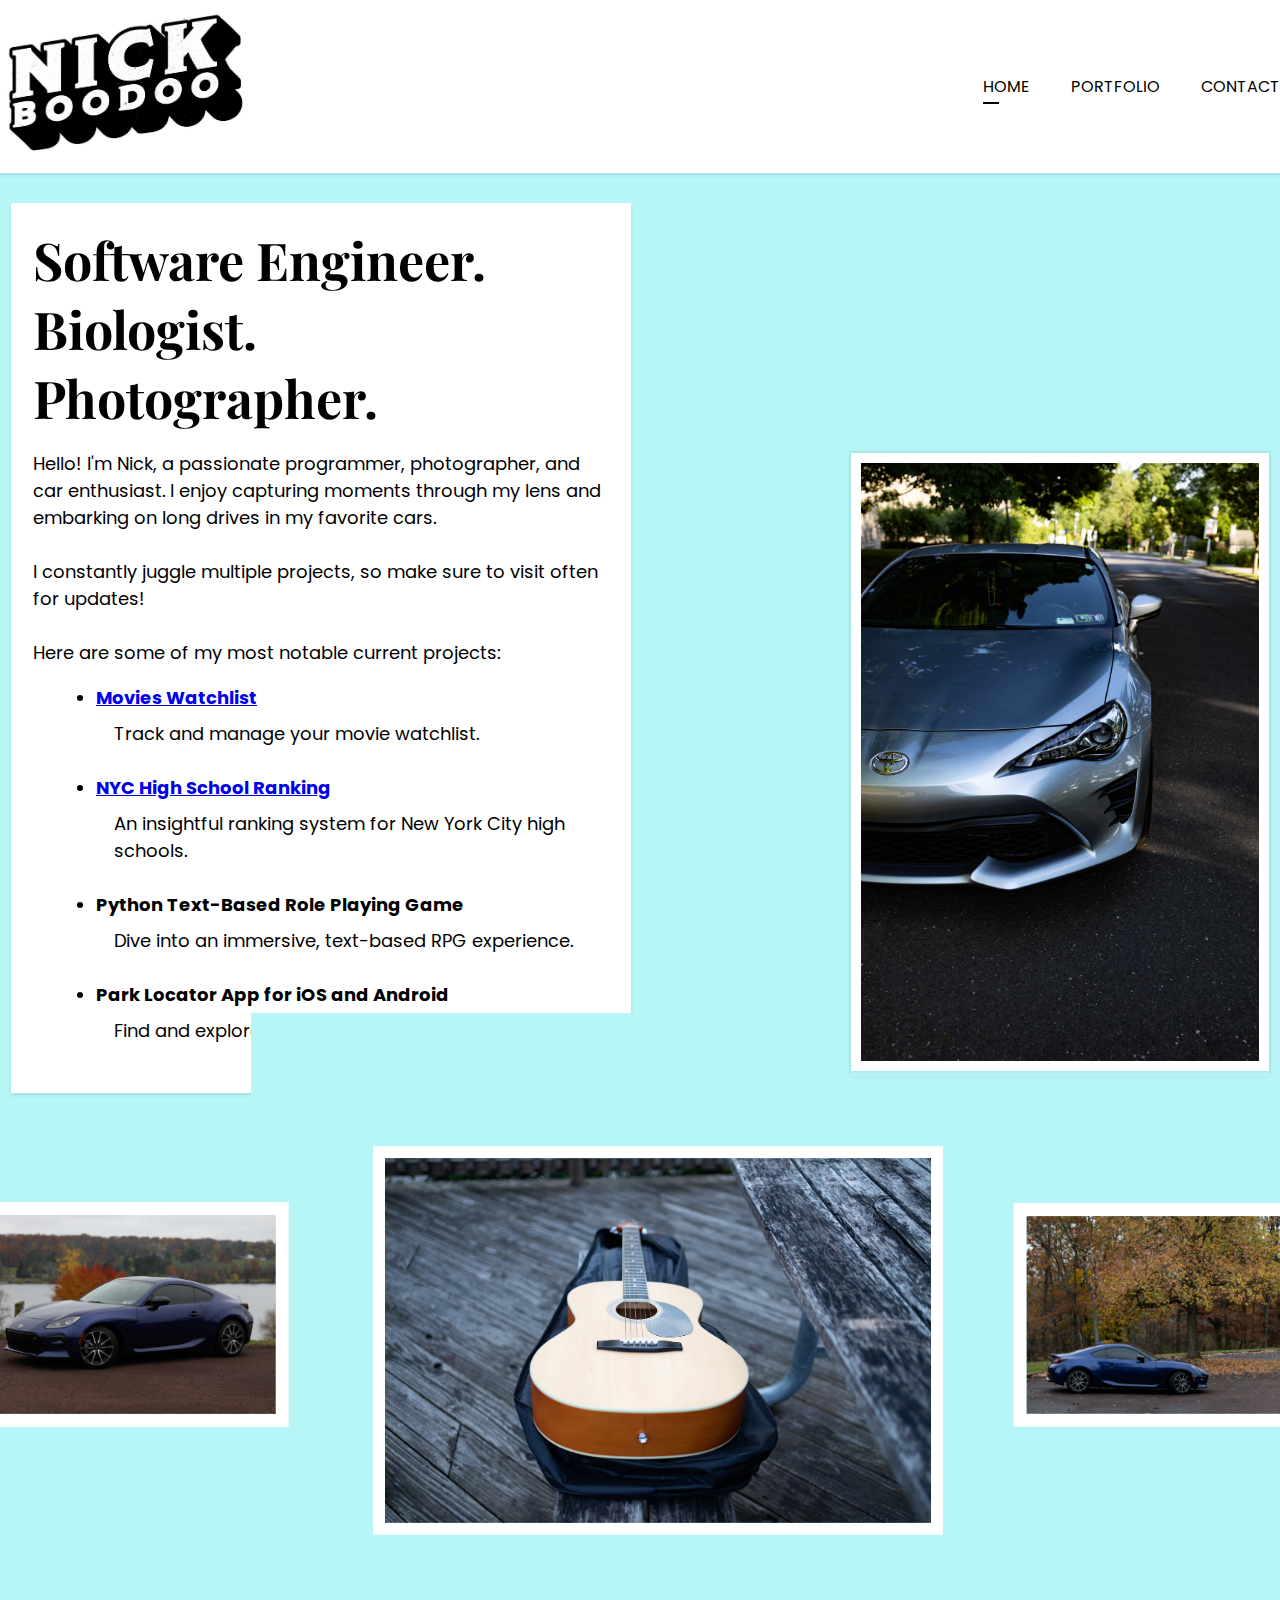
==== index.html @ bece74bb "editing images" ====
<!DOCTYPE html>
<html lang="en">
<head>
    <meta charset="UTF-8">
    <meta name="viewport" content="width=device-width, initial-scale=1.0">
    <title>Nick Boodoo</title>
    <link rel="preconnect" href="https://fonts.googleapis.com">
    <link rel="preconnect" href="https://fonts.gstatic.com" crossorigin>
    <link href="https://fonts.googleapis.com/css2?family=Playfair+Display&family=Poppins:wght@200;400;700&display=swap" rel="stylesheet">
    <link rel="stylesheet" href="css/main.css">
</head>
<body>

    <div class="wrapper">
        <main>
            <div class="top-bar">
                <a href="#"><img class="logo" src="images/Logo.svg" alt="Nick Boodoo Logo"></a>

                <nav>
                    <ul>
                        <li><a href="#" class="active">Home</a></li>
                        <li><a href="portfolio.html">Portfolio</a></li>
                        <li><a href="#">Contact</a></li>
                    </ul>
                </nav>
            </div>

            <div class="main-content">
                <div class="intro-section">
                    <h1>Software Engineer. Biologist. Photographer.</h1>
                    <p class="subhead">
                        Hello! I'm Nick, a passionate programmer, photographer, and car enthusiast. I enjoy capturing moments through my lens and embarking on long drives in my favorite cars.<br /><br />
                        I constantly juggle multiple projects, so make sure to visit often for updates!<br /><br />
                        Here are some of my most notable current projects:
                    </p>
                    <ul class="projects-list">
                        <li>
                            <strong>
                                <a href="https://gdd4bff0c4623a6-testing1.adb.us-ashburn-1.oraclecloudapps.com/ords/r/sandbox/movies-watchlist/login?session=115188593268729" target="_blank" rel="noopener noreferrer">
                                    Movies Watchlist</a>
                            </strong>
                            <p>Track and manage your movie watchlist.</p>
                        </li>
                        <li>
                            <strong>
                                <a href="https://gdd4bff0c4623a6-testing1.adb.us-ashburn-1.oraclecloudapps.com/ords/r/sandbox/nyc-highschools/login?session=106343423922790" target="_blank" rel="noopener noreferrer">
                                    NYC High School Ranking</a>
                            </strong>
                            <p>An insightful ranking system for New York City high schools.</p>
                        </li>
                        <li>
                            <strong>Python Text-Based Role Playing Game</strong>
                            <p>Dive into an immersive, text-based RPG experience.</p>
                        </li>
                        <li>
                            <strong>Park Locator App for iOS and Android</strong>
                            <p>Find and explore parks near you with ease.</p>
                        </li>
                    </ul>
                </div>

                <div class="featured-image-section">
                    <div class="image-card">
                        <img class="featured-image" src="images/gt86_pic_1.png" alt="Featured Image">
                    </div>
                </div>
            </div>
            <div class="additional-images">
                <div class="image-card">
                    <img src="images/gr86_pic_1.png" alt="Additional Image 1" class="image-with-border">
                </div>
                <div class="image-card">
                    <img src="images/guitar.png" alt="Guitar Image" class="image-with-border guitar-image">
                </div>
                <div class="image-card">
                    <img src="images/gr86_pic_2.png" alt="Additional Image 2" class="image-with-border">
                </div>
            </div>
        </main>
    </div>
    
    <!-- Link to the JavaScript file -->
    <script src="js/main.js"></script>
</body>
</html>
---- css/main.css ----
html {
    font-size: 62.5%;
}

body {
    margin: 0; /* Set margin to 0 for body */
    padding: 0; /* Set padding to 0 for body */
    font-family: 'Poppins';
    background-color: rgb(182, 246, 246);
}

.wrapper {
    max-width: 1600px;
    margin: 0 auto;
}

.top-bar {
    display: flex;
    justify-content: space-between;
    align-items: center;
    background-color: white;
    padding: 1em 2em;
    box-shadow: 0 2px 4px rgba(0, 0, 0, 0.1);
    width: 100%;
}

.logo {
    width: 25em;
    height: auto;
}

nav ul {
    list-style-type: none;
    display: flex;
    gap: 4.1em;
    margin: 0;
    padding: 0; /* Remove padding from ul */
}

nav ul li a {
    text-decoration: none;
    color: black;
    text-transform: uppercase;
    font-size: 1.6rem;
    position: relative;
}

nav ul li a.active:before {
    position: absolute;
    content: "";
    width: 35%;
    height: 1px;
    border-bottom: 2px solid black;
    bottom: -6px;
}

/* Main Content */

main {
    display: flex;
    flex-direction: column; /* Change to column to stack elements */
    gap: 2em;
    margin: 0; /* Remove extra margin */
    justify-content: center; /* Center horizontally */
    align-items: center; /* Align items to center vertically */
    min-height: calc(100vh - 2em); /* Adjust min-height */
}

.main-content {
    display: flex;
    gap: 22em;
    justify-content: center;
    align-items: flex-start;
    width: 100%; /* Ensure it takes the full width */
    margin-top: 1em; /* Adjust margin-top to reduce gap */
}

.intro-section {
    width: 45%;
    background-color: white;
    padding: 2em;
    border: 2px solid white;
    box-shadow: 0 2px 4px rgba(0, 0, 0, 0.1);
}

.featured-image-section {
    display: flex;
    justify-content: center;
    align-items: center;
    background-color: rgb(182, 246, 246); /* Background color to match the site */
    padding: 0; /* Removed padding */
    border: 0; /* Removed border */
    box-shadow: 0 0px 4px rgba(0, 0, 0, 0.1); /* Adjusted box-shadow to be flush with the image */
    align-self: flex-start; /* Aligns the featured image to the top */
    margin-top: 25em; /* Added margin to move the image down */
    z-index: 10; /* Ensure featured image is on top */
    position: relative; /* Required for z-index to work */
    
}

.image-card {
    background-color: rgb(182, 246, 246); /* Background color to match the site */
    padding: 0; /* Removed padding */
    margin: 0; /* Removed margin */
    border: none; /* Removed border */
}

.additional-images {
    display: flex;
    gap: 2em; /* Add a gap between the images */
    justify-content: space-between; /* Evenly space images */
    align-items: center;
    width: 100%; /* Ensure it takes the full width */
    margin-top: -10em; /* Adjusted margin-top to reduce gap */
    padding: 0 5em; /* Add padding to the left and right */
}

.image-with-border {
    width: auto;
    height: 100%;
    max-height: 100%;
    max-width: 100%;
    border: 10px solid white;
    flex: 1; /* Ensures images take up equal space */
    transform: scale(1.3); /* Scale up the size by 10% */
}

.featured-image {
    width: auto;
    height: 100%;
    max-height: 100%;
    max-width: 100%;
    border: 10px solid white;
    margin: 0; /* Ensure no margin */
    padding: 0; /* Ensure no padding */
    box-shadow: 0 0 4px rgba(0, 0, 0, 0.1); /* Added shadow directly to the image */
    
}

.guitar-image {
    transform: scale(0.7); /* Scale the image to 70% of its original size */
    margin-top: 5em; /* Add margin to create space from the top */
    border: 17px solid white;
}

h1 {
    font-size: 5.2rem;
    font-family: 'Playfair Display';
    font-weight: default;
    margin: 0;
}

.subhead {
    font-size: 1.8rem;
}

.projects-list {
    padding-left: 3.5em;
    font-size: 1.8rem;
}

.projects-list li {
    margin-bottom: 1.5em;
}

.projects-list p {
    margin-top: 0.5em;
    margin-left: 1em;
}
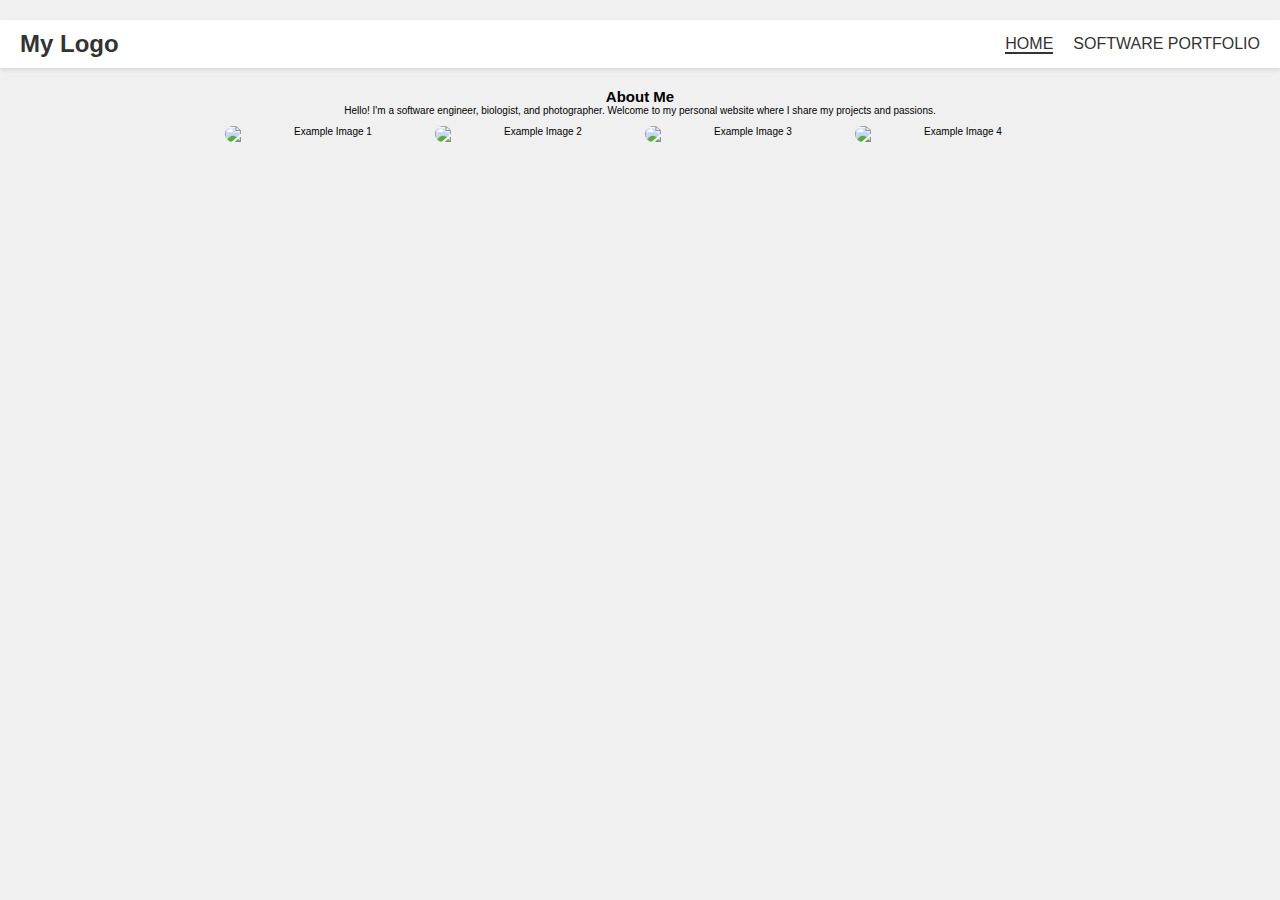
==== commit 5c68d29e: "shell" ====
--- a/index.html
+++ b/index.html
@@ -1,85 +1,35 @@
-<!DOCTYPE html>
-<html lang="en">
-<head>
-    <meta charset="UTF-8">
-    <meta name="viewport" content="width=device-width, initial-scale=1.0">
-    <title>Nick Boodoo</title>
-    <link rel="preconnect" href="https://fonts.googleapis.com">
-    <link rel="preconnect" href="https://fonts.gstatic.com" crossorigin>
-    <link href="https://fonts.googleapis.com/css2?family=Playfair+Display&family=Poppins:wght@200;400;700&display=swap" rel="stylesheet">
-    <link rel="stylesheet" href="css/main.css">
-</head>
-<body>
-
-    <div class="wrapper">
-        <main>
-            <div class="top-bar">
-                <a href="#"><img class="logo" src="images/Logo.svg" alt="Nick Boodoo Logo"></a>
-
-                <nav>
-                    <ul>
-                        <li><a href="#" class="active">Home</a></li>
-                        <li><a href="portfolio.html">Portfolio</a></li>
-                        <li><a href="#">Contact</a></li>
-                    </ul>
-                </nav>
-            </div>
-
-            <div class="main-content">
-                <div class="intro-section">
-                    <h1>Software Engineer. Biologist. Photographer.</h1>
-                    <p class="subhead">
-                        Hello! I'm Nick, a passionate programmer, photographer, and car enthusiast. I enjoy capturing moments through my lens and embarking on long drives in my favorite cars.<br /><br />
-                        I constantly juggle multiple projects, so make sure to visit often for updates!<br /><br />
-                        Here are some of my most notable current projects:
-                    </p>
-                    <ul class="projects-list">
-                        <li>
-                            <strong>
-                                <a href="https://gdd4bff0c4623a6-testing1.adb.us-ashburn-1.oraclecloudapps.com/ords/r/sandbox/movies-watchlist/login?session=115188593268729" target="_blank" rel="noopener noreferrer">
-                                    Movies Watchlist</a>
-                            </strong>
-                            <p>Track and manage your movie watchlist.</p>
-                        </li>
-                        <li>
-                            <strong>
-                                <a href="https://gdd4bff0c4623a6-testing1.adb.us-ashburn-1.oraclecloudapps.com/ords/r/sandbox/nyc-highschools/login?session=106343423922790" target="_blank" rel="noopener noreferrer">
-                                    NYC High School Ranking</a>
-                            </strong>
-                            <p>An insightful ranking system for New York City high schools.</p>
-                        </li>
-                        <li>
-                            <strong>Python Text-Based Role Playing Game</strong>
-                            <p>Dive into an immersive, text-based RPG experience.</p>
-                        </li>
-                        <li>
-                            <strong>Park Locator App for iOS and Android</strong>
-                            <p>Find and explore parks near you with ease.</p>
-                        </li>
-                    </ul>
-                </div>
-
-                <div class="featured-image-section">
-                    <div class="image-card">
-                        <img class="featured-image" src="images/gt86_pic_1.png" alt="Featured Image">
-                    </div>
-                </div>
-            </div>
-            <div class="additional-images">
-                <div class="image-card">
-                    <img src="images/gr86_pic_1.png" alt="Additional Image 1" class="image-with-border">
-                </div>
-                <div class="image-card">
-                    <img src="images/guitar.png" alt="Guitar Image" class="image-with-border guitar-image">
-                </div>
-                <div class="image-card">
-                    <img src="images/gr86_pic_2.png" alt="Additional Image 2" class="image-with-border">
-                </div>
-            </div>
-        </main>
-    </div>
-    
-    <!-- Link to the JavaScript file -->
-    <script src="js/main.js"></script>
-</body>
-</html>
+<!DOCTYPE html>
+<html lang="en">
+<head>
+    <meta charset="UTF-8">
+    <meta name="viewport" content="width=device-width, initial-scale=1.0">
+    <title>Home - My Website</title>
+    <link rel="stylesheet" href="css/styles.css">
+</head>
+<body>
+    <header>
+        <div class="logo">
+            <h1>My Logo</h1>
+        </div>
+        <nav>
+            <ul>
+                <li><a href="index.html" class="active">Home</a></li>
+                <li><a href="portfolio.html">Software Portfolio</a></li>
+            </ul>
+        </nav>
+    </header>
+    <main>
+        <section class="about-me">
+            <h2>About Me</h2>
+            <p>Hello! I'm a software engineer, biologist, and photographer. Welcome to my personal website where I share my projects and passions.</p>
+            <div class="images">
+                <img src="images/example1.jpg" alt="Example Image 1">
+                <img src="images/example2.jpg" alt="Example Image 2">
+                <img src="images/example3.jpg" alt="Example Image 3">
+                <img src="images/example4.jpg" alt="Example Image 4">
+            </div>
+        </section>
+    </main>
+    <script src="js/main.js"></script>
+</body>
+</html>
--- a/css/styles.css
+++ b/css/styles.css
@@ -0,0 +1,84 @@
+/* Set the base font size for easier rem calculations */
+html {
+    font-size: 62.5%;
+}
+
+/* Reset margins and padding for all elements */
+body, h1, h2, p, ul {
+    margin: 0;
+    padding: 0;
+}
+
+/* Set the body font, background color, and padding */
+body {
+    font-family: 'Poppins', sans-serif;
+    background-color: #f0f0f0;
+    padding-top: 2em;
+}
+
+/* Style the header with flexbox, background color, and padding */
+header {
+    display: flex;
+    justify-content: space-between;
+    align-items: center;
+    background-color: white;
+    padding: 1em 2em;
+    box-shadow: 0 2px 4px rgba(0, 0, 0, 0.1);
+}
+
+/* Style the logo */
+.logo h1 {
+    font-size: 2.4rem;
+    color: #333;
+}
+
+/* Style the navigation list */
+nav ul {
+    list-style: none;
+    display: flex;
+    gap: 2em;
+}
+
+/* Style the navigation links */
+nav ul li a {
+    text-decoration: none;
+    color: #333;
+    font-size: 1.6rem;
+    text-transform: uppercase;
+}
+
+/* Style the active navigation link */
+nav ul li a.active {
+    border-bottom: 2px solid #333;
+}
+
+/* Style the main content section */
+main {
+    max-width: 1200px;
+    margin: 0 auto;
+    padding: 2em;
+}
+
+/* Style the about me section */
+.about-me {
+    text-align: center;
+}
+
+/* Style the images within the about me section */
+.about-me .images {
+    display: flex;
+    justify-content: center;
+    gap: 1em;
+    margin-top: 1em;
+}
+
+.about-me .images img {
+    width: 100%;
+    max-width: 200px;
+    border-radius: 10px;
+}
+
+/* Style the portfolio section */
+.portfolio {
+    text-align: center;
+}
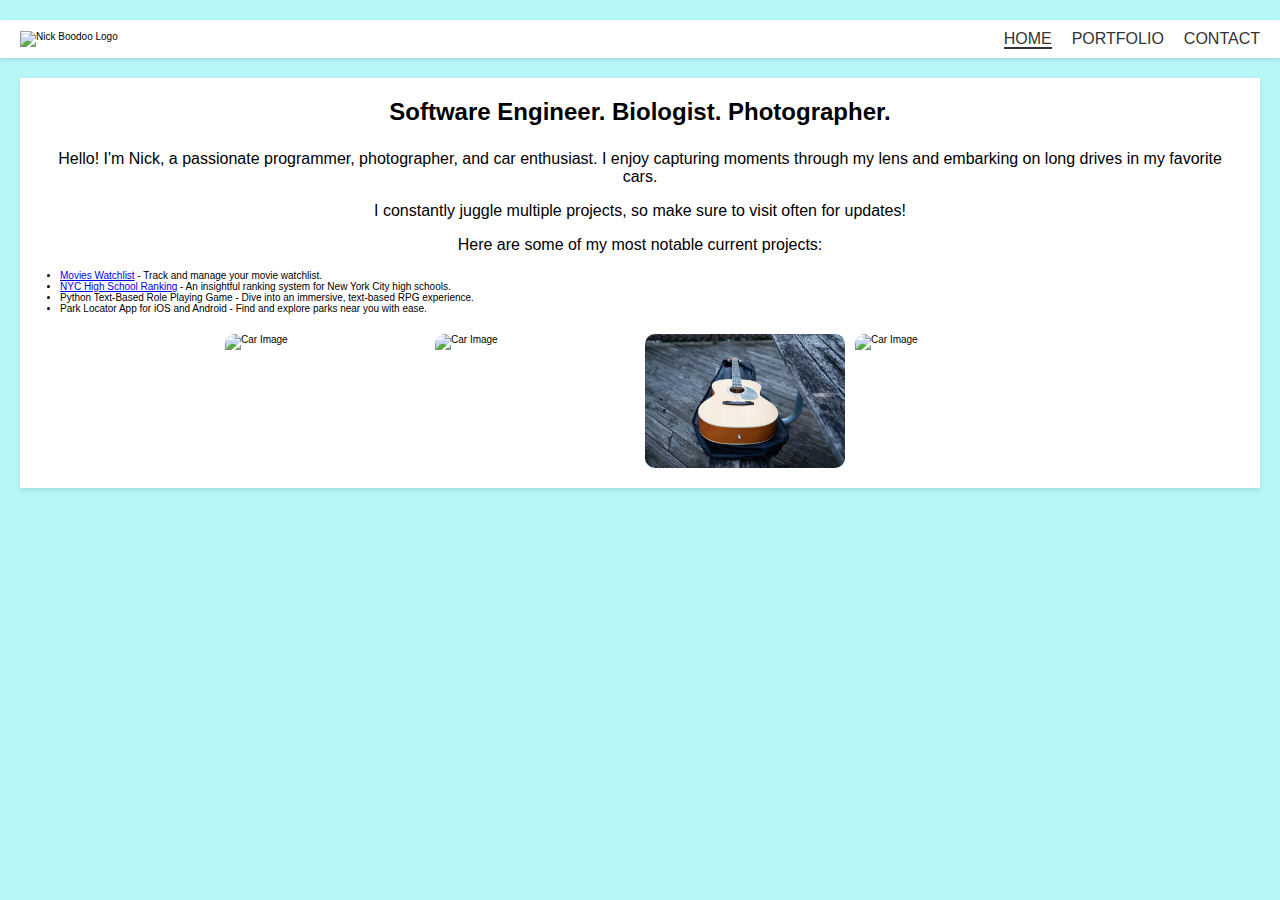
==== commit 976ed90b: "imported images" ====
--- a/index.html
+++ b/index.html
@@ -9,25 +9,34 @@
 <body>
     <header>
         <div class="logo">
-            <h1>My Logo</h1>
+            <img src="images/Logo.svg" alt="Nick Boodoo Logo">
         </div>
         <nav>
             <ul>
                 <li><a href="index.html" class="active">Home</a></li>
-                <li><a href="portfolio.html">Software Portfolio</a></li>
+                <li><a href="portfolio.html">Portfolio</a></li>
+                <li><a href="#">Contact</a></li>
             </ul>
         </nav>
     </header>
     <main>
         <section class="about-me">
-            <h2>About Me</h2>
-            <p>Hello! I'm a software engineer, biologist, and photographer. Welcome to my personal website where I share my projects and passions.</p>
-            <div class="images">
-                <img src="images/example1.jpg" alt="Example Image 1">
-                <img src="images/example2.jpg" alt="Example Image 2">
-                <img src="images/example3.jpg" alt="Example Image 3">
-                <img src="images/example4.jpg" alt="Example Image 4">
-            </div>
+            <h2>Software Engineer. Biologist. Photographer.</h2>
+            <p>Hello! I'm Nick, a passionate programmer, photographer, and car enthusiast. I enjoy capturing moments through my lens and embarking on long drives in my favorite cars.</p>
+            <p>I constantly juggle multiple projects, so make sure to visit often for updates!</p>
+            <p>Here are some of my most notable current projects:</p>
+            <ul>
+                <li><a href="https://gdd4bff0c4623a6-testing1.adb.us-ashburn-1.oraclecloudapps.com/ords/r/sandbox/movies-watchlist/login?session=115188593268729" target="_blank" rel="noopener noreferrer">Movies Watchlist</a> - Track and manage your movie watchlist.</li>
+                <li><a href="https://gdd4bff0c4623a6-testing1.adb.us-ashburn-1.oraclecloudapps.com/ords/r/sandbox/nyc-highschools/login?session=106343423922790" target="_blank" rel="noopener noreferrer">NYC High School Ranking</a> - An insightful ranking system for New York City high schools.</li>
+                <li>Python Text-Based Role Playing Game - Dive into an immersive, text-based RPG experience.</li>
+                <li>Park Locator App for iOS and Android - Find and explore parks near you with ease.</li>
+            </ul>
+        </section>
+        <section class="images">
+            <img src="images/gt86_pic_1.png" alt="Car Image">
+            <img src="images/gr86_pic_1.png" alt="Car Image">
+            <img src="images/guitar.png" alt="Guitar Image">
+            <img src="images/gr86_pic_2.png" alt="Car Image">
         </section>
     </main>
     <script src="js/main.js"></script>
--- a/css/styles.css
+++ b/css/styles.css
@@ -12,7 +12,7 @@
 /* Set the body font, background color, and padding */
 body {
     font-family: 'Poppins', sans-serif;
-    background-color: #f0f0f0;
+    background-color: #b6f6f6;
     padding-top: 2em;
 }
 
@@ -24,12 +24,13 @@
     background-color: white;
     padding: 1em 2em;
     box-shadow: 0 2px 4px rgba(0, 0, 0, 0.1);
+    margin-bottom: 2em;
 }
 
 /* Style the logo */
-.logo h1 {
-    font-size: 2.4rem;
-    color: #333;
+.logo img {
+    width: 200px;
+    height: auto;
 }
 
 /* Style the navigation list */
@@ -57,22 +58,40 @@
     max-width: 1200px;
     margin: 0 auto;
     padding: 2em;
+    background-color: white;
+    box-shadow: 0 2px 4px rgba(0, 0, 0, 0.1);
 }
 
 /* Style the about me section */
 .about-me {
     text-align: center;
+    margin-bottom: 2em;
 }
 
-/* Style the images within the about me section */
-.about-me .images {
+.about-me h2 {
+    font-size: 2.4rem;
+    margin-bottom: 1em;
+}
+
+.about-me p {
+    font-size: 1.6rem;
+    margin-bottom: 1em;
+}
+
+.about-me ul {
+    list-style: disc;
+    padding-left: 2em;
+    text-align: left;
+}
+
+/* Style the images section */
+.images {
     display: flex;
     justify-content: center;
     gap: 1em;
-    margin-top: 1em;
 }
 
-.about-me .images img {
+.images img {
     width: 100%;
     max-width: 200px;
     border-radius: 10px;
@@ -82,3 +101,12 @@
 .portfolio {
     text-align: center;
 }
+
+.portfolio h2 {
+    font-size: 2.4rem;
+    margin-bottom: 1em;
+}
+
+.portfolio p {
+    font-size: 1.6rem;
+}
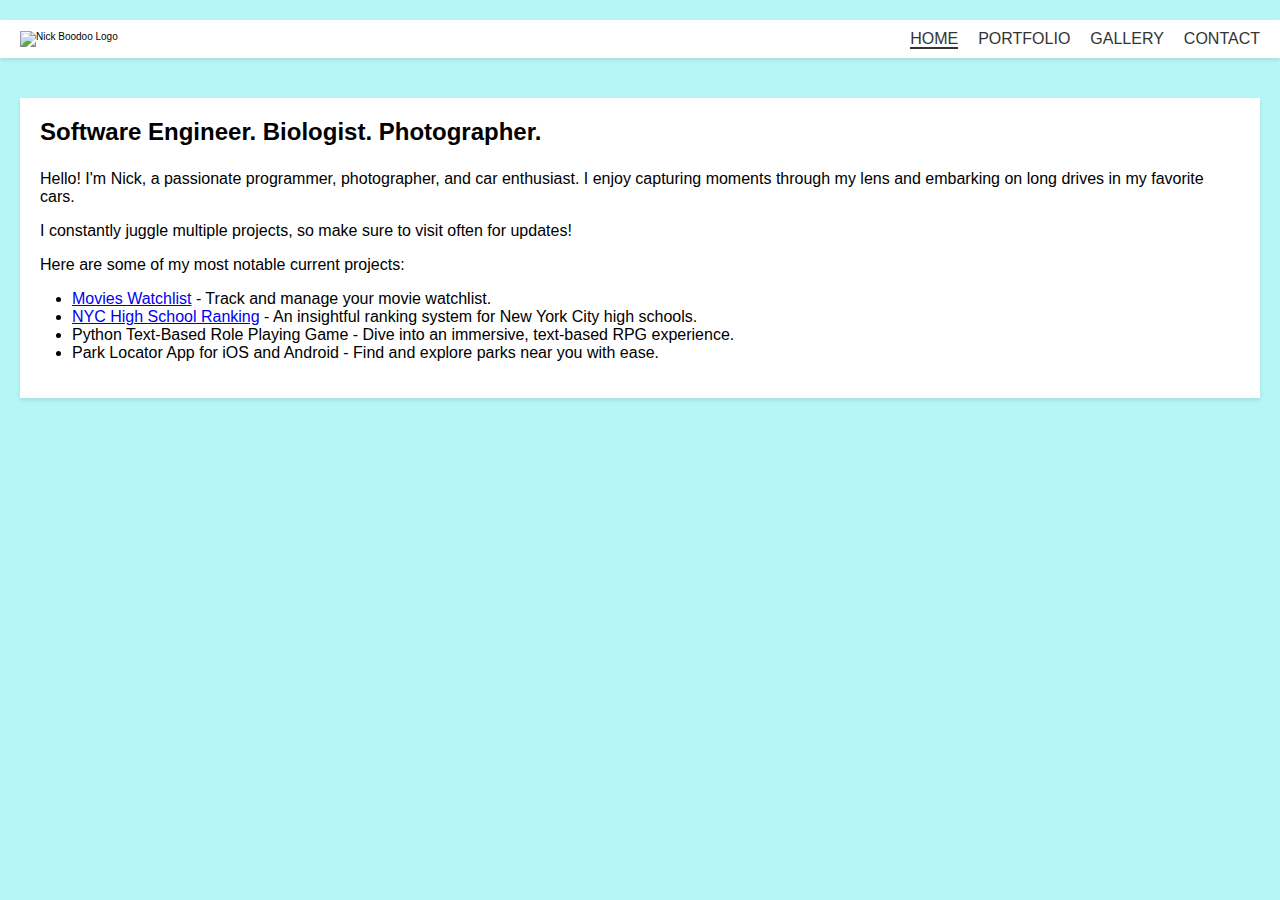
==== commit 24a6fb03: "finished formatting gallery" ====
--- a/index.html
+++ b/index.html
@@ -3,7 +3,7 @@
 <head>
     <meta charset="UTF-8">
     <meta name="viewport" content="width=device-width, initial-scale=1.0">
-    <title>Home - My Website</title>
+    <title>Home - Nick Boodoo</title>
     <link rel="stylesheet" href="css/styles.css">
 </head>
 <body>
@@ -15,28 +15,25 @@
             <ul>
                 <li><a href="index.html" class="active">Home</a></li>
                 <li><a href="portfolio.html">Portfolio</a></li>
+                <li><a href="gallery.html">Gallery</a></li>
                 <li><a href="#">Contact</a></li>
             </ul>
         </nav>
     </header>
     <main>
         <section class="about-me">
-            <h2>Software Engineer. Biologist. Photographer.</h2>
-            <p>Hello! I'm Nick, a passionate programmer, photographer, and car enthusiast. I enjoy capturing moments through my lens and embarking on long drives in my favorite cars.</p>
-            <p>I constantly juggle multiple projects, so make sure to visit often for updates!</p>
-            <p>Here are some of my most notable current projects:</p>
-            <ul>
-                <li><a href="https://gdd4bff0c4623a6-testing1.adb.us-ashburn-1.oraclecloudapps.com/ords/r/sandbox/movies-watchlist/login?session=115188593268729" target="_blank" rel="noopener noreferrer">Movies Watchlist</a> - Track and manage your movie watchlist.</li>
-                <li><a href="https://gdd4bff0c4623a6-testing1.adb.us-ashburn-1.oraclecloudapps.com/ords/r/sandbox/nyc-highschools/login?session=106343423922790" target="_blank" rel="noopener noreferrer">NYC High School Ranking</a> - An insightful ranking system for New York City high schools.</li>
-                <li>Python Text-Based Role Playing Game - Dive into an immersive, text-based RPG experience.</li>
-                <li>Park Locator App for iOS and Android - Find and explore parks near you with ease.</li>
-            </ul>
-        </section>
-        <section class="images">
-            <img src="images/gt86_pic_1.png" alt="Car Image">
-            <img src="images/gr86_pic_1.png" alt="Car Image">
-            <img src="images/guitar.png" alt="Guitar Image">
-            <img src="images/gr86_pic_2.png" alt="Car Image">
+            <div class="text-content">
+                <h2>Software Engineer. Biologist. Photographer.</h2>
+                <p>Hello! I'm Nick, a passionate programmer, photographer, and car enthusiast. I enjoy capturing moments through my lens and embarking on long drives in my favorite cars.</p>
+                <p>I constantly juggle multiple projects, so make sure to visit often for updates!</p>
+                <p>Here are some of my most notable current projects:</p>
+                <ul>
+                    <li><a href="https://gdd4bff0c4623a6-testing1.adb.us-ashburn-1.oraclecloudapps.com/ords/r/sandbox/movies-watchlist/login?session=115188593268729" target="_blank" rel="noopener noreferrer">Movies Watchlist</a> - Track and manage your movie watchlist.</li>
+                    <li><a href="https://gdd4bff0c4623a6-testing1.adb.us-ashburn-1.oraclecloudapps.com/ords/r/sandbox/nyc-highschools/login?session=106343423922790" target="_blank" rel="noopener noreferrer">NYC High School Ranking</a> - An insightful ranking system for New York City high schools.</li>
+                    <li>Python Text-Based Role Playing Game - Dive into an immersive, text-based RPG experience.</li>
+                    <li>Park Locator App for iOS and Android - Find and explore parks near you with ease.</li>
+                </ul>
+            </div>
         </section>
     </main>
     <script src="js/main.js"></script>
--- a/css/styles.css
+++ b/css/styles.css
@@ -55,58 +55,74 @@
 
 /* Style the main content section */
 main {
-    max-width: 1200px;
+    max-width: 1600px; /* Adjusted to accommodate 3 columns of 500px each with spacing */
     margin: 0 auto;
     padding: 2em;
-    background-color: white;
-    box-shadow: 0 2px 4px rgba(0, 0, 0, 0.1);
+    background-color: transparent;
 }
 
 /* Style the about me section */
 .about-me {
-    text-align: center;
-    margin-bottom: 2em;
+    display: flex;
+    justify-content: space-between;
+    align-items: flex-start;
+    gap: 2em;
 }
 
-.about-me h2 {
+.text-content, .image-content {
+    background-color: white;
+    padding: 2em;
+    box-shadow: 0 2px 4px rgba(0, 0, 0, 0.1);
+    width: 100%;
+}
+
+.text-content h2 {
     font-size: 2.4rem;
     margin-bottom: 1em;
 }
 
-.about-me p {
+.text-content p, .text-content ul {
     font-size: 1.6rem;
     margin-bottom: 1em;
 }
 
-.about-me ul {
+.text-content ul {
     list-style: disc;
     padding-left: 2em;
     text-align: left;
 }
 
 /* Style the images section */
-.images {
+.image-content {
     display: flex;
+    flex-wrap: wrap;
+    gap: 1em;
     justify-content: center;
-    gap: 1em;
 }
 
-.images img {
-    width: 100%;
-    max-width: 200px;
+.image-content img {
     border-radius: 10px;
+    border: 15px solid white;
+    box-shadow: 0 2px 4px rgba(0, 0, 0, 0.1);
 }
 
-/* Style the portfolio section */
-.portfolio {
+/* Style the gallery section */
+.gallery {
     text-align: center;
 }
 
-.portfolio h2 {
-    font-size: 2.4rem;
-    margin-bottom: 1em;
+.image-grid {
+    display: grid;
+    grid-template-columns: repeat(3, 1fr); /* Fixed to 3 columns */
+    gap: 1em;
+    justify-items: center;
 }
 
-.portfolio p {
-    font-size: 1.6rem;
+.image-grid img {
+    border-radius: 10px;
+    border: 15px solid white;
+    box-shadow: 0 2px 4px rgba(0, 0, 0, 0.1);
+    width: 100%;
+    max-width: 500px; /* Set the maximum width to 500px */
+    height: auto;
 }
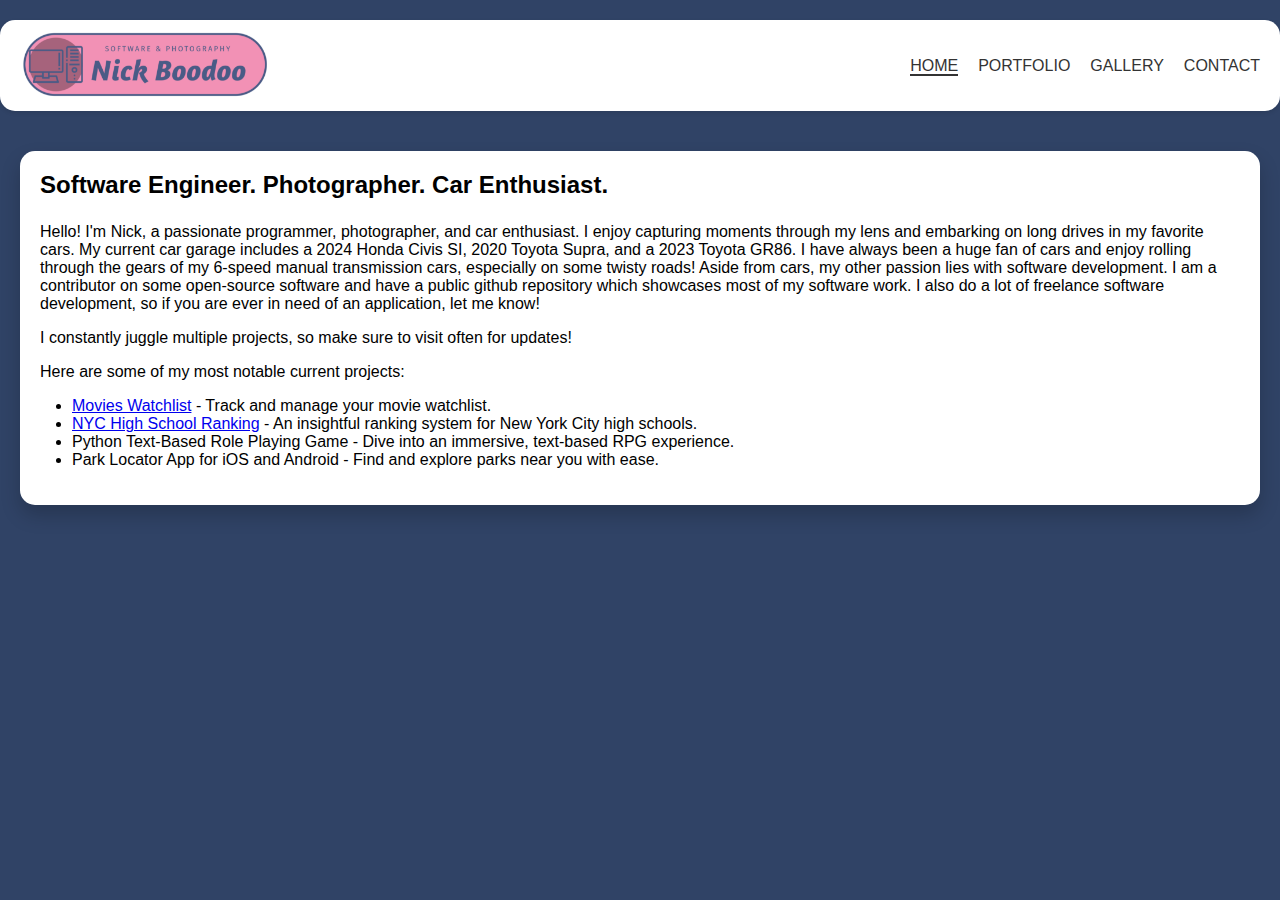
==== commit 753d1e12: "finished about me" ====
--- a/index.html
+++ b/index.html
@@ -9,7 +9,7 @@
 <body>
     <header>
         <div class="logo">
-            <img src="images/Logo.svg" alt="Nick Boodoo Logo">
+            <img src="images/logo.png" alt="Nick Boodoo Logo">
         </div>
         <nav>
             <ul>
@@ -23,8 +23,12 @@
     <main>
         <section class="about-me">
             <div class="text-content">
-                <h2>Software Engineer. Biologist. Photographer.</h2>
-                <p>Hello! I'm Nick, a passionate programmer, photographer, and car enthusiast. I enjoy capturing moments through my lens and embarking on long drives in my favorite cars.</p>
+                <h2>Software Engineer. Photographer. Car Enthusiast.</h2>
+                <p>Hello! I'm Nick, a passionate programmer, photographer, and car enthusiast. I enjoy capturing moments through my lens and embarking on long drives in my favorite cars. My current car garage
+                    includes a 2024 Honda Civis SI, 2020 Toyota Supra, and a 2023 Toyota GR86. I have always been a huge fan of cars and enjoy rolling through the gears of my 6-speed manual transmission cars,
+                    especially on some twisty roads! Aside from cars, my other passion lies with software development. I am a contributor on some open-source software and have a public github repository which 
+                    showcases most of my software work. I also do a lot of freelance software development, so if you are ever in need of an application, let me know!
+                </p>
                 <p>I constantly juggle multiple projects, so make sure to visit often for updates!</p>
                 <p>Here are some of my most notable current projects:</p>
                 <ul>
--- a/css/styles.css
+++ b/css/styles.css
@@ -12,11 +12,11 @@
 /* Set the body font, background color, and padding */
 body {
     font-family: 'Poppins', sans-serif;
-    background-color: #b6f6f6;
+    background-color: #304366;
     padding-top: 2em;
 }
 
-/* Style the header with flexbox, background color, and padding */
+/* Style the header with flexbox, background color, padding, and rounded corners */
 header {
     display: flex;
     justify-content: space-between;
@@ -25,11 +25,12 @@
     padding: 1em 2em;
     box-shadow: 0 2px 4px rgba(0, 0, 0, 0.1);
     margin-bottom: 2em;
+    border-radius: 15px; /* Added border radius for rounded corners */
 }
 
 /* Style the logo */
 .logo img {
-    width: 200px;
+    width: 250px; /* Adjusted width for a bigger logo */
     height: auto;
 }
 
@@ -58,7 +59,7 @@
     max-width: 1600px; /* Adjusted to accommodate 3 columns of 500px each with spacing */
     margin: 0 auto;
     padding: 2em;
-    background-color: transparent;
+    background-color: #304366; /* Updated background color */
 }
 
 /* Style the about me section */
@@ -72,7 +73,8 @@
 .text-content, .image-content {
     background-color: white;
     padding: 2em;
-    box-shadow: 0 2px 4px rgba(0, 0, 0, 0.1);
+    box-shadow: 0 10px 20px rgba(0, 0, 0, 0.2); /* Added deeper shadow */
+    border-radius: 15px; /* Added border radius for rounded corners */
     width: 100%;
 }
 
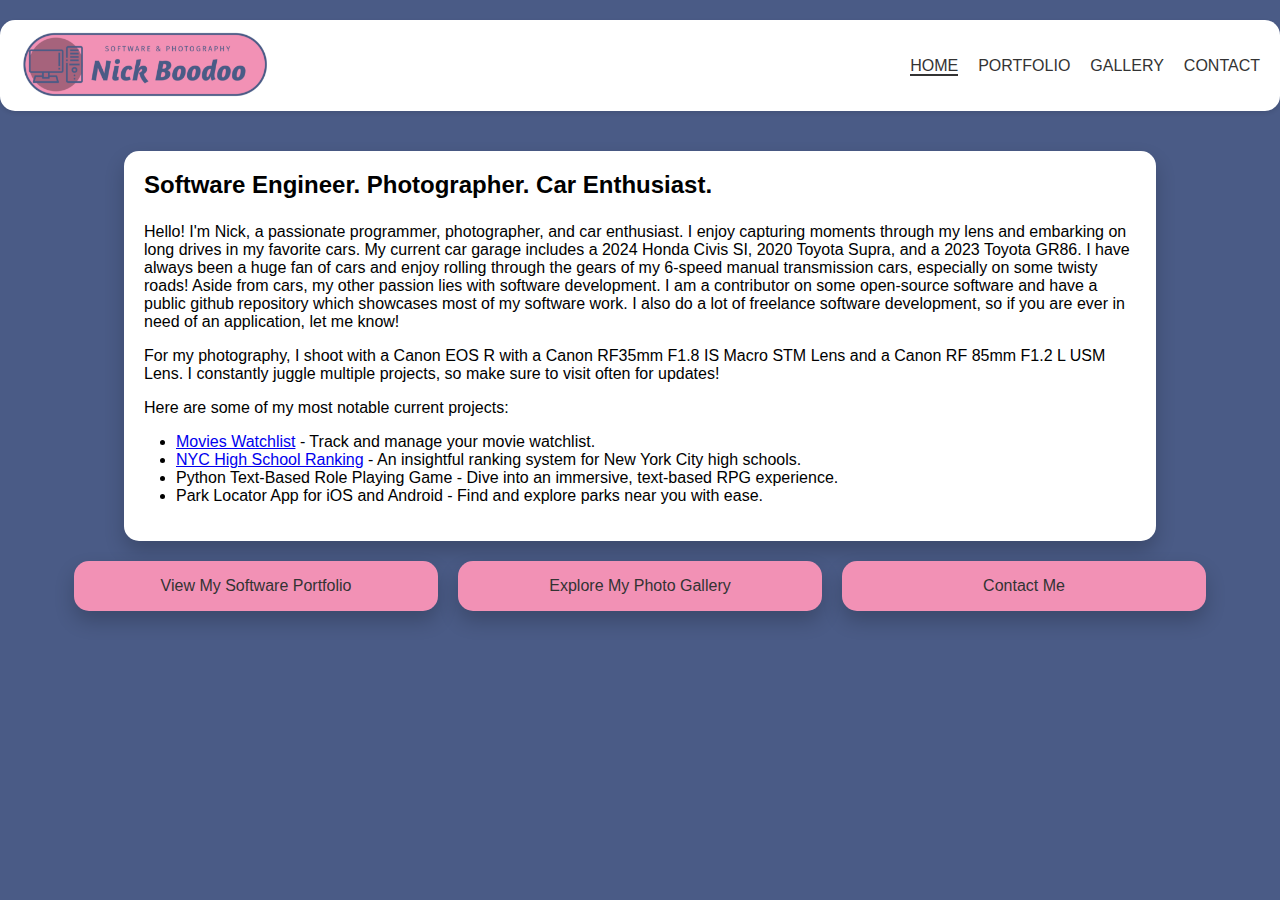
==== commit abd328f4: "finished home page" ====
--- a/index.html
+++ b/index.html
@@ -29,7 +29,7 @@
                     especially on some twisty roads! Aside from cars, my other passion lies with software development. I am a contributor on some open-source software and have a public github repository which 
                     showcases most of my software work. I also do a lot of freelance software development, so if you are ever in need of an application, let me know!
                 </p>
-                <p>I constantly juggle multiple projects, so make sure to visit often for updates!</p>
+                <p>For my photography, I shoot with a Canon EOS R with a Canon RF35mm F1.8 IS Macro STM Lens and a Canon RF 85mm F1.2 L USM Lens. I constantly juggle multiple projects, so make sure to visit often for updates!</p>
                 <p>Here are some of my most notable current projects:</p>
                 <ul>
                     <li><a href="https://gdd4bff0c4623a6-testing1.adb.us-ashburn-1.oraclecloudapps.com/ords/r/sandbox/movies-watchlist/login?session=115188593268729" target="_blank" rel="noopener noreferrer">Movies Watchlist</a> - Track and manage your movie watchlist.</li>
@@ -39,6 +39,11 @@
                 </ul>
             </div>
         </section>
+        <section class="buttons">
+            <a href="portfolio.html" class="button">View My Software Portfolio</a>
+            <a href="gallery.html" class="button">Explore My Photo Gallery</a>
+            <a href="#" class="button">Contact Me</a>
+        </section>
     </main>
     <script src="js/main.js"></script>
 </body>
--- a/css/styles.css
+++ b/css/styles.css
@@ -12,7 +12,7 @@
 /* Set the body font, background color, and padding */
 body {
     font-family: 'Poppins', sans-serif;
-    background-color: #304366;
+    background-color: rgba(74,91,134,255);
     padding-top: 2em;
 }
 
@@ -59,23 +59,23 @@
     max-width: 1600px; /* Adjusted to accommodate 3 columns of 500px each with spacing */
     margin: 0 auto;
     padding: 2em;
-    background-color: #304366; /* Updated background color */
+    background-color: rgba(74,91,134,255); /* Updated background color */
 }
 
 /* Style the about me section */
 .about-me {
     display: flex;
-    justify-content: space-between;
-    align-items: flex-start;
-    gap: 2em;
+    justify-content: center; /* Center the about-me section */
+    align-items: center;
+    margin-bottom: 2em; /* Add margin below the about-me section */
 }
 
-.text-content, .image-content {
+.text-content {
     background-color: white;
     padding: 2em;
     box-shadow: 0 10px 20px rgba(0, 0, 0, 0.2); /* Added deeper shadow */
     border-radius: 15px; /* Added border radius for rounded corners */
-    width: 100%;
+    width: 80%; /* Adjusted width for better fit */
 }
 
 .text-content h2 {
@@ -94,18 +94,30 @@
     text-align: left;
 }
 
-/* Style the images section */
-.image-content {
+/* Style the buttons section */
+.buttons {
     display: flex;
-    flex-wrap: wrap;
-    gap: 1em;
     justify-content: center;
+    gap: 2em; /* Add space between buttons */
 }
 
-.image-content img {
-    border-radius: 10px;
-    border: 15px solid white;
-    box-shadow: 0 2px 4px rgba(0, 0, 0, 0.1);
+.button {
+    display: inline-block;
+    padding: 1em 2em;
+    color: #333;
+    background-color: rgba(242,145,181,255);
+    text-decoration: none;
+    border-radius: 15px; /* Match border radius with about me section */
+    box-shadow: 0 10px 20px rgba(0, 0, 0, 0.2); /* Match shadow with about me section */
+    width: 100%; /* Full width */
+    max-width: 300px; /* Max width */
+    text-align: center;
+    font-size: 1.6rem; /* Adjust font size */
+    transition: background-color 0.3s;
+}
+
+.button:hover {
+    background-color: #f0f0f0;
 }
 
 /* Style the gallery section */
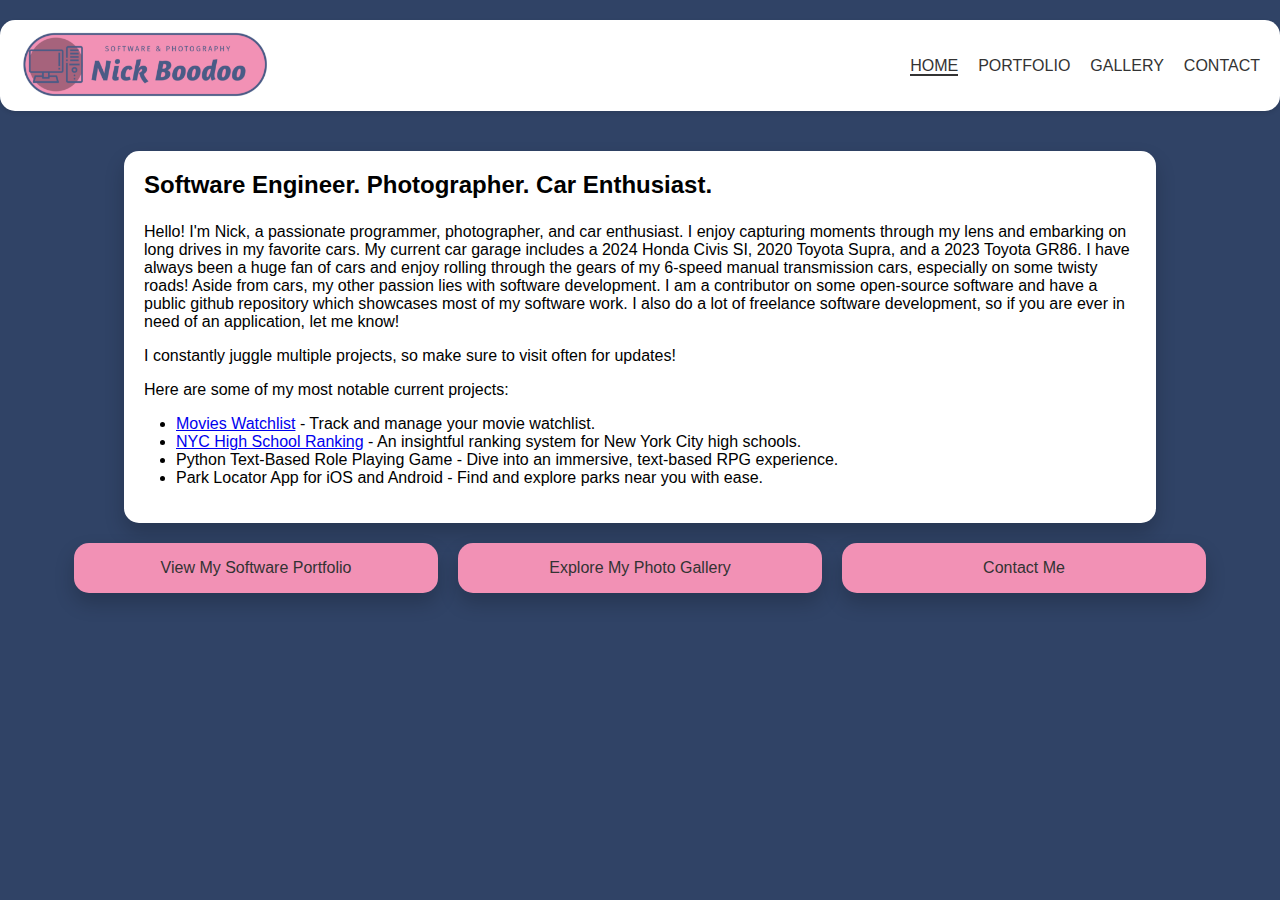
==== commit 7da9f9e3: "finishing touches" ====
--- a/index.html
+++ b/index.html
@@ -29,7 +29,7 @@
                     especially on some twisty roads! Aside from cars, my other passion lies with software development. I am a contributor on some open-source software and have a public github repository which 
                     showcases most of my software work. I also do a lot of freelance software development, so if you are ever in need of an application, let me know!
                 </p>
-                <p>For my photography, I shoot with a Canon EOS R with a Canon RF35mm F1.8 IS Macro STM Lens and a Canon RF 85mm F1.2 L USM Lens. I constantly juggle multiple projects, so make sure to visit often for updates!</p>
+                <p>I constantly juggle multiple projects, so make sure to visit often for updates!</p>
                 <p>Here are some of my most notable current projects:</p>
                 <ul>
                     <li><a href="https://gdd4bff0c4623a6-testing1.adb.us-ashburn-1.oraclecloudapps.com/ords/r/sandbox/movies-watchlist/login?session=115188593268729" target="_blank" rel="noopener noreferrer">Movies Watchlist</a> - Track and manage your movie watchlist.</li>
--- a/css/styles.css
+++ b/css/styles.css
@@ -12,7 +12,7 @@
 /* Set the body font, background color, and padding */
 body {
     font-family: 'Poppins', sans-serif;
-    background-color: rgba(74,91,134,255);
+    background-color: #304366;
     padding-top: 2em;
 }
 
@@ -59,18 +59,18 @@
     max-width: 1600px; /* Adjusted to accommodate 3 columns of 500px each with spacing */
     margin: 0 auto;
     padding: 2em;
-    background-color: rgba(74,91,134,255); /* Updated background color */
+    background-color: #304366; /* Updated background color */
 }
 
 /* Style the about me section */
-.about-me {
+.about-me, .project-template {
     display: flex;
-    justify-content: center; /* Center the about-me section */
+    justify-content: center; /* Center the section */
     align-items: center;
-    margin-bottom: 2em; /* Add margin below the about-me section */
+    margin-bottom: 2em; /* Add margin below the section */
 }
 
-.text-content {
+.text-content, .project-text {
     background-color: white;
     padding: 2em;
     box-shadow: 0 10px 20px rgba(0, 0, 0, 0.2); /* Added deeper shadow */
@@ -78,17 +78,38 @@
     width: 80%; /* Adjusted width for better fit */
 }
 
-.text-content h2 {
+.project-text {
+    display: flex;
+    justify-content: space-between;
+}
+
+.project-left {
+    width: 70%;
+}
+
+.project-right {
+    width: 30%;
+    display: flex;
+    justify-content: center;
+    align-items: center;
+}
+
+.project-right img {
+    width: 100%;
+    border-radius: 10px;
+}
+
+.text-content h2, .project-text h2 {
     font-size: 2.4rem;
     margin-bottom: 1em;
 }
 
-.text-content p, .text-content ul {
+.text-content p, .text-content ul, .project-text p, .project-text ul {
     font-size: 1.6rem;
     margin-bottom: 1em;
 }
 
-.text-content ul {
+.text-content ul, .project-text ul {
     list-style: disc;
     padding-left: 2em;
     text-align: left;
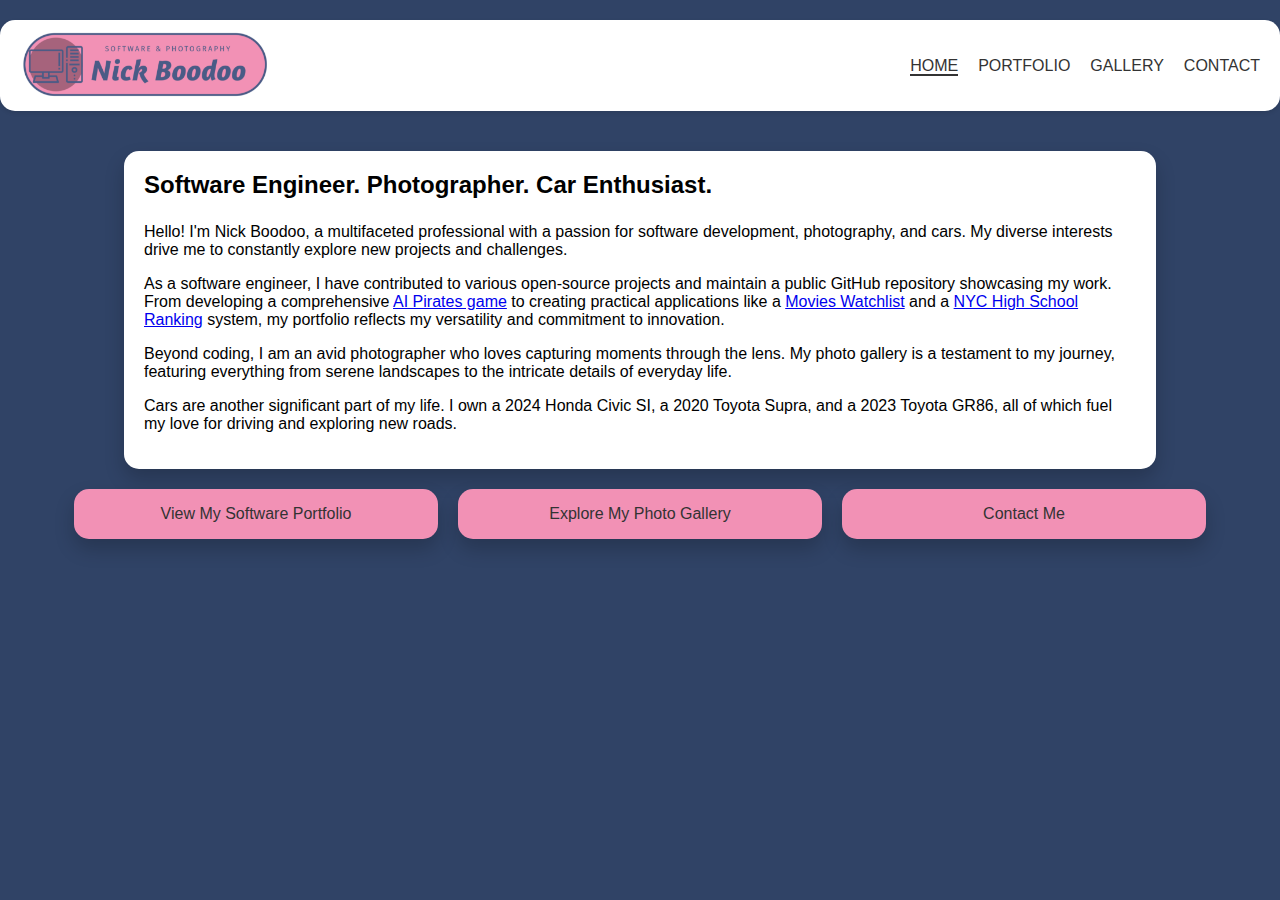
==== commit dcda0448: "revised homepage" ====
--- a/index.html
+++ b/index.html
@@ -24,19 +24,10 @@
         <section class="about-me">
             <div class="text-content">
                 <h2>Software Engineer. Photographer. Car Enthusiast.</h2>
-                <p>Hello! I'm Nick, a passionate programmer, photographer, and car enthusiast. I enjoy capturing moments through my lens and embarking on long drives in my favorite cars. My current car garage
-                    includes a 2024 Honda Civis SI, 2020 Toyota Supra, and a 2023 Toyota GR86. I have always been a huge fan of cars and enjoy rolling through the gears of my 6-speed manual transmission cars,
-                    especially on some twisty roads! Aside from cars, my other passion lies with software development. I am a contributor on some open-source software and have a public github repository which 
-                    showcases most of my software work. I also do a lot of freelance software development, so if you are ever in need of an application, let me know!
-                </p>
-                <p>I constantly juggle multiple projects, so make sure to visit often for updates!</p>
-                <p>Here are some of my most notable current projects:</p>
-                <ul>
-                    <li><a href="https://gdd4bff0c4623a6-testing1.adb.us-ashburn-1.oraclecloudapps.com/ords/r/sandbox/movies-watchlist/login?session=115188593268729" target="_blank" rel="noopener noreferrer">Movies Watchlist</a> - Track and manage your movie watchlist.</li>
-                    <li><a href="https://gdd4bff0c4623a6-testing1.adb.us-ashburn-1.oraclecloudapps.com/ords/r/sandbox/nyc-highschools/login?session=106343423922790" target="_blank" rel="noopener noreferrer">NYC High School Ranking</a> - An insightful ranking system for New York City high schools.</li>
-                    <li>Python Text-Based Role Playing Game - Dive into an immersive, text-based RPG experience.</li>
-                    <li>Park Locator App for iOS and Android - Find and explore parks near you with ease.</li>
-                </ul>
+                <p>Hello! I'm Nick Boodoo, a multifaceted professional with a passion for software development, photography, and cars. My diverse interests drive me to constantly explore new projects and challenges.</p>
+                <p>As a software engineer, I have contributed to various open-source projects and maintain a public GitHub repository showcasing my work. From developing a comprehensive <a href="https://github.com/nickboodoo/Pirate-AI-Game" target="_blank">AI Pirates game</a> to creating practical applications like a <a href="https://gdd4bff0c4623a6-testing1.adb.us-ashburn-1.oraclecloudapps.com/ords/r/sandbox/movies-watchlist/login?session=115188593268729" target="_blank">Movies Watchlist</a> and a <a href="https://gdd4bff0c4623a6-testing1.adb.us-ashburn-1.oraclecloudapps.com/ords/r/sandbox/nyc-highschools/login?session=106343423922790" target="_blank">NYC High School Ranking</a> system, my portfolio reflects my versatility and commitment to innovation.</p>
+                <p>Beyond coding, I am an avid photographer who loves capturing moments through the lens. My photo gallery is a testament to my journey, featuring everything from serene landscapes to the intricate details of everyday life.</p>
+                <p>Cars are another significant part of my life. I own a 2024 Honda Civic SI, a 2020 Toyota Supra, and a 2023 Toyota GR86, all of which fuel my love for driving and exploring new roads.</p>
             </div>
         </section>
         <section class="buttons">
